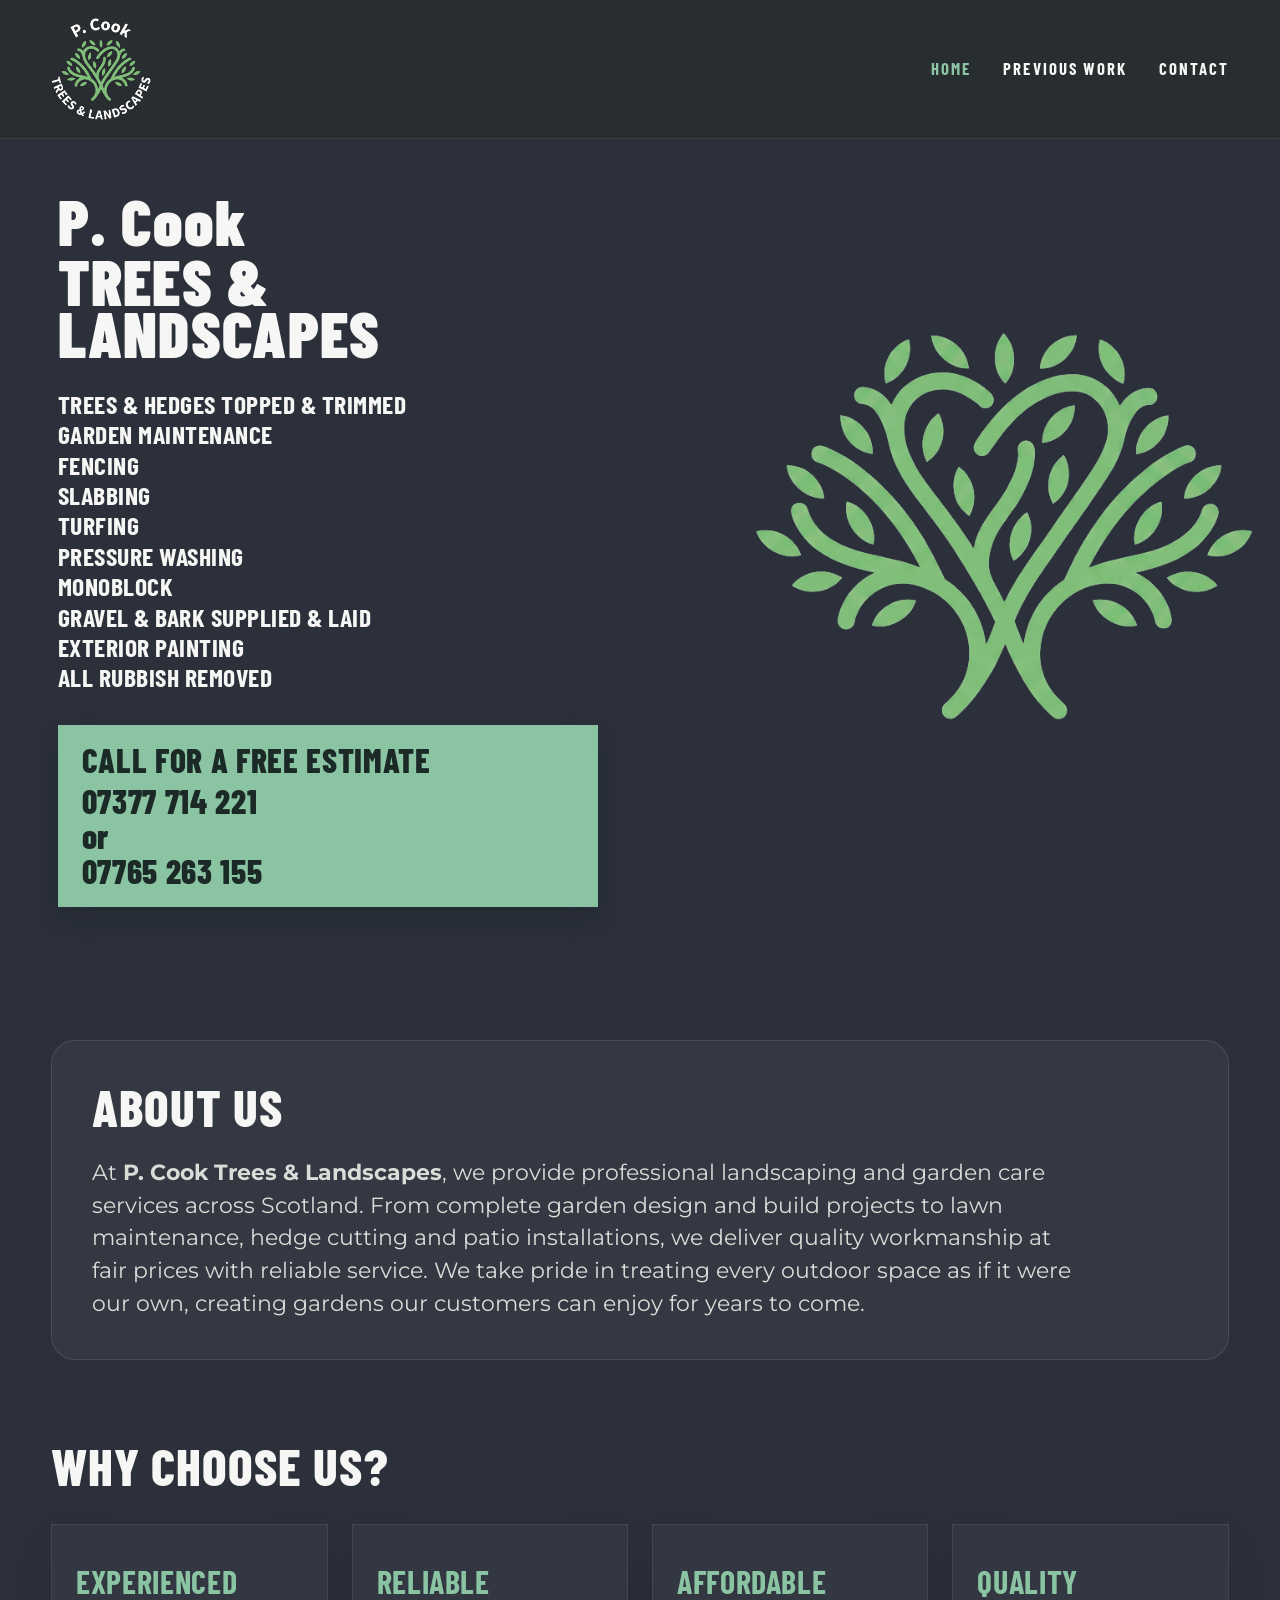
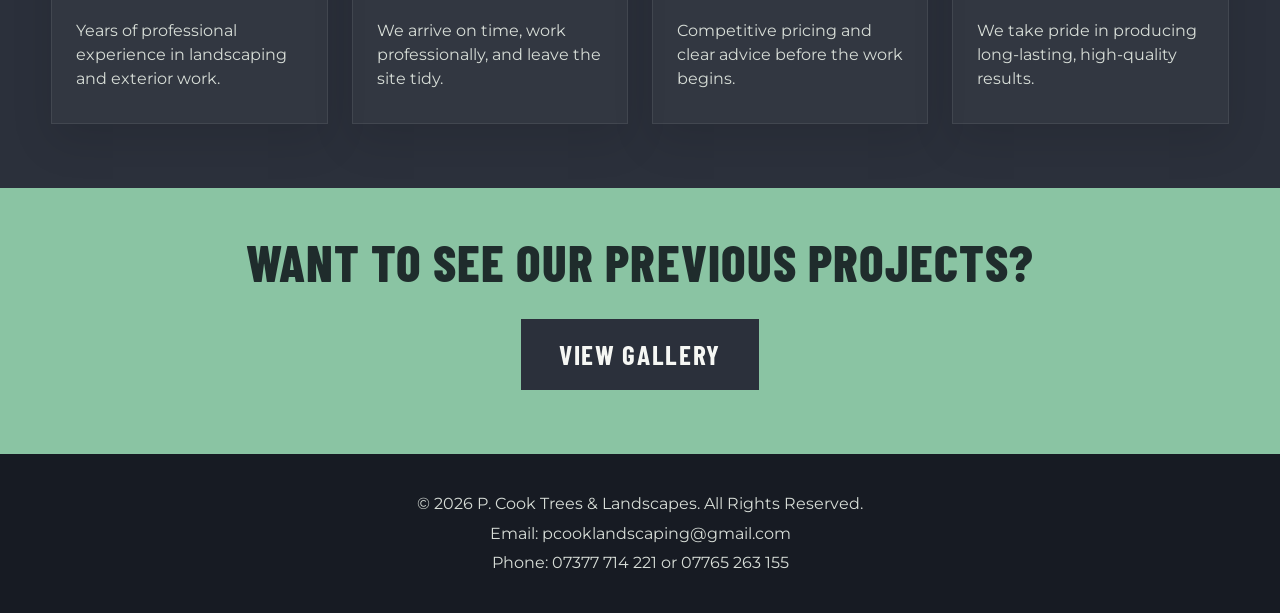
==== index.html @ 26d6e104 "Add files via upload" ====
<!DOCTYPE html>
<html lang="en">
<head>
    <meta charset="UTF-8">
    <meta name="viewport" content="width=device-width, initial-scale=1.0">
    <title>P. Cook Trees & Landscapes | Home</title>

    <link rel="stylesheet" href="style.css">

    <link rel="preconnect" href="https://fonts.googleapis.com">
    <link rel="preconnect" href="https://fonts.gstatic.com" crossorigin>
    <link href="https://fonts.googleapis.com/css2?family=Barlow+Condensed:wght@400;500;600;700;800;900&family=Montserrat:wght@400;500;600;700;800&display=swap" rel="stylesheet">
</head>

<body>

    <header class="site-header">
        <nav class="navbar">
            <div class="logo">
                <a href="index.html"><img src="images/logo.png" alt="P. Cook Trees & Landscapes logo"></a>
            </div>

            <ul class="nav-links">
                <li><a href="index.html" class="active">Home</a></li>
                <li><a href="gallery.html">Previous Work</a></li>
                <li><a href="contact.html">Contact</a></li>
            </ul>
        </nav>
    </header>

    <main>
        <section class="hero">
            <div class="hero-panel">
                <div class="hero-copy">
                    <div class="brand-mark">
                        <h1>P. Cook</h1>
                        <h2>TREES &amp;<br>LANDSCAPES</h2>
                    </div>

                    <ul class="services-list">
                        <li>TREES &amp; HEDGES TOPPED &amp; TRIMMED</li>
                        <li>GARDEN MAINTENANCE</li>
                        <li>FENCING</li>
                        <li>SLABBING</li>
                        <li>TURFING</li>
                        <li>PRESSURE WASHING</li>
                        <li>MONOBLOCK</li>
                        <li>GRAVEL &amp; BARK SUPPLIED &amp; LAID</li>
                        <li>EXTERIOR PAINTING</li>
                        <li>ALL RUBBISH REMOVED</li>
                    </ul>

                    <div class="estimate-box">
                        <p>CALL FOR A FREE ESTIMATE</p>
                        <span>07377 714 221</span>
                        <span>or</span>
                        <span>07765 263 155</span>
                    </div>
                </div>

                <img class="hero-art" src="images/transparent.png" alt="P. Cook Trees & Landscapes transparent logo">
            </div>
        </section>

        <section class="about">
            <div class="container">
                <h2>About Us</h2>
                <p>
                    At <strong>P. Cook Trees & Landscapes</strong>, we provide professional landscaping and garden care
                    services across Scotland. From complete garden design and build projects to lawn maintenance, hedge
                    cutting and patio installations, we deliver quality workmanship at fair prices with reliable service.
                    We take pride in treating every outdoor space as if it were our own, creating gardens our customers can
                    enjoy for years to come.
                </p>
            </div>
        </section>

        <section class="services">
            <div class="container">
                <h2>Why Choose Us?</h2>

                <div class="cards">
                    <div class="card">
                        <h3>Experienced</h3>
                        <p>Years of professional experience in landscaping and exterior work.</p>
                    </div>

                    <div class="card">
                        <h3>Reliable</h3>
                        <p>We arrive on time, work professionally, and leave the site tidy.</p>
                    </div>

                    <div class="card">
                        <h3>Affordable</h3>
                        <p>Competitive pricing and clear advice before the work begins.</p>
                    </div>

                    <div class="card">
                        <h3>Quality</h3>
                        <p>We take pride in producing long-lasting, high-quality results.</p>
                    </div>
                </div>
            </div>
        </section>

        <section class="cta">
            <h2>Want to see our previous projects?</h2>
            <a href="gallery.html" class="btn">View Gallery</a>
        </section>
    </main>

    <footer>
        <p>&copy; 2026 P. Cook Trees &amp; Landscapes. All Rights Reserved.</p>
        <p>Email: pcooklandscaping@gmail.com</p>
        <p>Phone: 07377 714 221 or 07765 263 155</p>
    </footer>

    <script>
        const header = document.querySelector('.site-header');
        let lastScrollY = window.scrollY;

        window.addEventListener('scroll', () => {
            const currentScrollY = window.scrollY;

            if (currentScrollY > lastScrollY && currentScrollY > 80) {
                header.classList.add('is-hidden');
            } else {
                header.classList.remove('is-hidden');
            }

            lastScrollY = currentScrollY;
        });
    </script>

</body>
</html>
---- style.css ----
:root {
    --ink: #2b303b;
    --ink-soft: #3b4250;
    --panel: #2f3441;
    --panel-2: #3a404d;
    --sage: #8ac4a3;
    --sage-deep: #5b9f7d;
    --sage-soft: rgba(138, 196, 163, 0.18);
    --white: #f6f7f4;
    --muted: #d7ddd7;
    --shadow: rgba(12, 15, 19, 0.25);
}

* {
    margin: 0;
    padding: 0;
    box-sizing: border-box;
}

html {
    scroll-behavior: smooth;
}

body {
    font-family: 'Montserrat', sans-serif;
    background: var(--ink);
    color: var(--white);
    line-height: 1.5;
    padding-top: 92px;
}

img {
    width: 100%;
    display: block;
}

a {
    text-decoration: none;
}

h1, h2, h3, .nav-links a, .services-list li, .estimate-box p, .estimate-box span {
    font-family: 'Barlow Condensed', sans-serif;
    letter-spacing: 0.02em;
}

.container {
    width: min(92%, 1200px);
    margin: 0 auto;
}

.site-header {
    background: rgba(41, 46, 48, 0.92);
    position: fixed;
    top: 0;
    left: 0;
    width: 100%;
    z-index: 20;
    border-bottom: 1px solid rgba(255, 255, 255, 0.08);
    transition: transform 0.28s ease, opacity 0.28s ease;
}

.site-header.is-hidden {
    transform: translateY(-100%);
    opacity: 0;
}

.navbar {
    width: min(92%, 1280px);
    margin: 0 auto;
    display: flex;
    align-items: center;
    justify-content: space-between;
    padding: 18px 0;
}

.logo {
    max-width: 100px;
}

.logo img {
    width: 100%;
    height: auto;
    display: block;
}

.nav-links {
    display: flex;
    align-items: center;
    list-style: none;
    gap: 2rem;
}

.nav-links a {
    color: var(--white);
    font-size: 1.05rem;
    font-weight: 700;
    text-transform: uppercase;
    letter-spacing: 0.12em;
    transition: color 0.2s ease;
}

.nav-links a:hover,
.nav-links .active {
    color: var(--sage);
}

.hero {
    background: var(--ink);
    padding: 0 0 1rem;
}

.hero-panel {
    position: relative;
    width: min(96%, 1280px);
    margin: 0 auto;
    min-height: 860px;
    display: flex;
    align-items: center;
    padding: clamp(1.5rem, 3vw, 3rem) clamp(1rem, 2.5vw, 2.5rem) 0;
    overflow: hidden;
}

.hero-panel::before {
    content: "";
    position: absolute;
    inset: 0;
    background: linear-gradient(90deg, rgba(43, 48, 59, 0.95), rgba(43, 48, 59, 0.7));
    z-index: 0;
}

.hero-copy {
    position: relative;
    z-index: 2;
    width: 68%;
    padding: clamp(1rem, 1vw, 2rem) 0 0;
}

.brand-mark {
    margin-bottom: 1.25rem;
}

.brand-mark h1 {
    font-size: clamp(3.6rem, 5vw, 6rem);
    line-height: 0.9;
    font-weight: 900;
    text-transform: none;
    color: var(--white);
    margin-bottom: 0.35rem;
}

.brand-mark h2 {
    font-size: clamp(3.2rem, 5vw, 6rem);
    line-height: 0.82;
    font-weight: 900;
    text-transform: uppercase;
    color: var(--white);
}

.services-list {
    list-style: none;
    margin: 2rem 0 2.2rem;
    display: grid;
    gap: 0.35rem;
}

.services-list li {
    font-size: clamp(1.5rem, 2vw, 3rem);
    line-height: 0.97;
    font-weight: 700;
    color: var(--white);
    text-transform: uppercase;
}

.estimate-box {
    background: var(--sage);
    color: #1b2a27;
    padding: 1.25rem 1.5rem 1.15rem;
    display: inline-block;
    min-width: min(100%, 540px);
    box-shadow: 0 12px 24px rgba(10, 15, 18, 0.2);
}

.estimate-box p {
    font-size: clamp(2rem, 2.6vw, 3.5rem);
    line-height: 0.95;
    font-weight: 800;
    text-transform: uppercase;
    margin-bottom: 0.35rem;
}

.estimate-box span {
    display: block;
    font-size: clamp(2.1rem, 2.6vw, 3.1rem);
    line-height: 1.05;
    font-weight: 800;
}

.hero-art {
    position: absolute;
    right: 0;
    top: 50%;
    transform: translateY(-50%);
    width: min(42%, 500px);
    max-width: 100%;
    height: auto;
    z-index: 1;
    opacity: 1;
    object-fit: contain;
    filter: none;
}

.about,
.services,
.gallery,
.contact-container,
.page-banner,
.cta {
    background: var(--ink);
}

.about {
    padding: 4.5rem 0 3rem;
}

.about > .container {
    background: rgba(255, 255, 255, 0.04);
    border: 1px solid rgba(255, 255, 255, 0.1);
    border-radius: 24px;
    padding: 2.5rem;
}

.about h2,
.services h2,
.contact-info h2,
.contact-form h2 {
    font-size: clamp(2.6rem, 4vw, 4rem);
    line-height: 1;
    font-weight: 800;
    text-transform: uppercase;
    color: var(--white);
    margin-bottom: 1.5rem;
}

.about p {
    max-width: 980px;
    font-size: clamp(1.05rem, 1.7vw, 1.7rem);
    color: var(--muted);
}

.services {
    padding: 2rem 0 4rem;
}

.cards {
    display: grid;
    grid-template-columns: repeat(auto-fit, minmax(220px, 1fr));
    gap: 1.5rem;
    margin-top: 2rem;
}

.card {
    background: rgba(255, 255, 255, 0.03);
    border: 1px solid rgba(255, 255, 255, 0.08);
    box-shadow: 0 18px 40px rgba(0, 0, 0, 0.1);
    padding: 2rem 1.5rem;
    border-radius: 0;
    transition: transform 0.2s ease, border-color 0.2s ease;
}

.card:hover {
    transform: translateY(-6px);
    border-color: rgba(138, 196, 163, 0.6);
}

.card h3 {
    color: var(--sage);
    font-size: 2rem;
    font-weight: 700;
    text-transform: uppercase;
    margin-bottom: 0.9rem;
}

.card p {
    color: var(--muted);
    font-size: 1rem;
}

.cta {
    background: var(--sage);
    color: #1f2c2c;
    text-align: center;
    padding: 3rem 1rem 4rem;
}

.cta h2 {
    font-size: clamp(2.5rem, 4vw, 4rem);
    line-height: 1;
    font-weight: 800;
    text-transform: uppercase;
    margin-bottom: 1rem;
}

.btn {
    display: inline-block;
    margin-top: 1rem;
    background: var(--ink);
    color: var(--white);
    padding: 0.95rem 2.4rem;
    font-family: 'Barlow Condensed', sans-serif;
    font-size: 1.7rem;
    font-weight: 700;
    text-transform: uppercase;
    letter-spacing: 0.06em;
    transition: transform 0.2s ease, background-color 0.2s ease;
}

.btn:hover {
    background: #1d232d;
    transform: translateY(-2px);
}

.page-banner {
    padding: 4rem 1rem 2.5rem;
    text-align: center;
}

.page-banner h1 {
    font-size: clamp(3rem, 6vw, 5rem);
    line-height: 1;
    font-weight: 800;
    text-transform: uppercase;
    margin-bottom: 0.8rem;
}

.page-banner p {
    font-size: 1.1rem;
    color: var(--muted);
}

.gallery {
    padding: 2rem 0 4rem;
}

.gallery-container {
    width: min(92%, 1200px);
    margin: 0 auto;
    display: grid;
    grid-template-columns: repeat(auto-fit, minmax(290px, 1fr));
    gap: 2rem;
}

.gallery-item {
    background: rgba(255, 255, 255, 0.03);
    border: 1px solid rgba(255, 255, 255, 0.08);
    overflow: hidden;
}

.gallery-item h3 {
    padding: 1.2rem 1.2rem 0.4rem;
    color: var(--sage);
    font-size: 2rem;
    text-transform: uppercase;
}

.gallery-item p {
    padding: 0 1.2rem 1.4rem;
    color: var(--muted);
}

.comparison-grid {
    position: relative;
    height: 250px;
    cursor: pointer;
    overflow: hidden;
    background: #dfe4de;
}

.comparison-panel {
    position: absolute;
    inset: 0;
    opacity: 1;
    transition: opacity 0.35s ease;
}

.comparison-panel img {
    width: 100%;
    height: 100%;
    object-fit: cover;
    display: block;
}

.before-panel { opacity: 1; }
.after-panel { opacity: 0; }

.comparison-grid.show-after .before-panel { opacity: 0; }
.comparison-grid.show-after .after-panel { opacity: 1; }

.comparison-label {
    position: absolute;
    top: 12px;
    left: 12px;
    z-index: 2;
    background: rgba(25, 33, 40, 0.82);
    color: var(--white);
    font-size: 0.72rem;
    font-weight: 700;
    letter-spacing: 0.1em;
    text-transform: uppercase;
    padding: 0.35rem 0.7rem;
}

.comparison-label.after {
    background: rgba(90, 156, 116, 0.88);
}

.contact-container {
    width: min(92%, 1200px);
    margin: 4rem auto 5rem;
    display: grid;
    grid-template-columns: minmax(0, 760px);
    justify-content: center;
    gap: 2rem;
}

.contact-info {
    background: rgba(255, 255, 255, 0.03);
    border: 1px solid rgba(255, 255, 255, 0.08);
    padding: 2rem;
}

.contact-info p {
    color: var(--muted);
    font-size: 1.1rem;
    margin-bottom: 1rem;
}

.contact-info a {
    color: var(--white);
    text-decoration: underline;
}

footer {
    background: #171b23;
    color: var(--muted);
    text-align: center;
    padding: 2rem 1rem;
}

footer p {
    margin: 0.35rem 0;
}

@media (max-width: 768px) {
    body {
        padding-top: 116px;
    }

    .navbar {
        flex-direction: column;
        gap: 1rem;
    }

    .nav-links {
        flex-direction: column;
        gap: 0.7rem;
    }

    .hero-panel {
        min-height: 700px;
    }

    .hero-copy {
        width: 100%;
    }

    .hero-art {
        width: 70%;
        right: -12%;
        opacity: 0.5;
    }

    .services-list li {
        font-size: 1.35rem;
    }

    .estimate-box {
        min-width: 100%;
    }

    .contact-container {
        grid-template-columns: 1fr;
    }
}

@media (max-width: 540px) {
    .brand-mark h1,
    .brand-mark h2 {
        font-size: 3rem;
    }

    .estimate-box p,
    .estimate-box span {
        font-size: 1.8rem;
    }
}
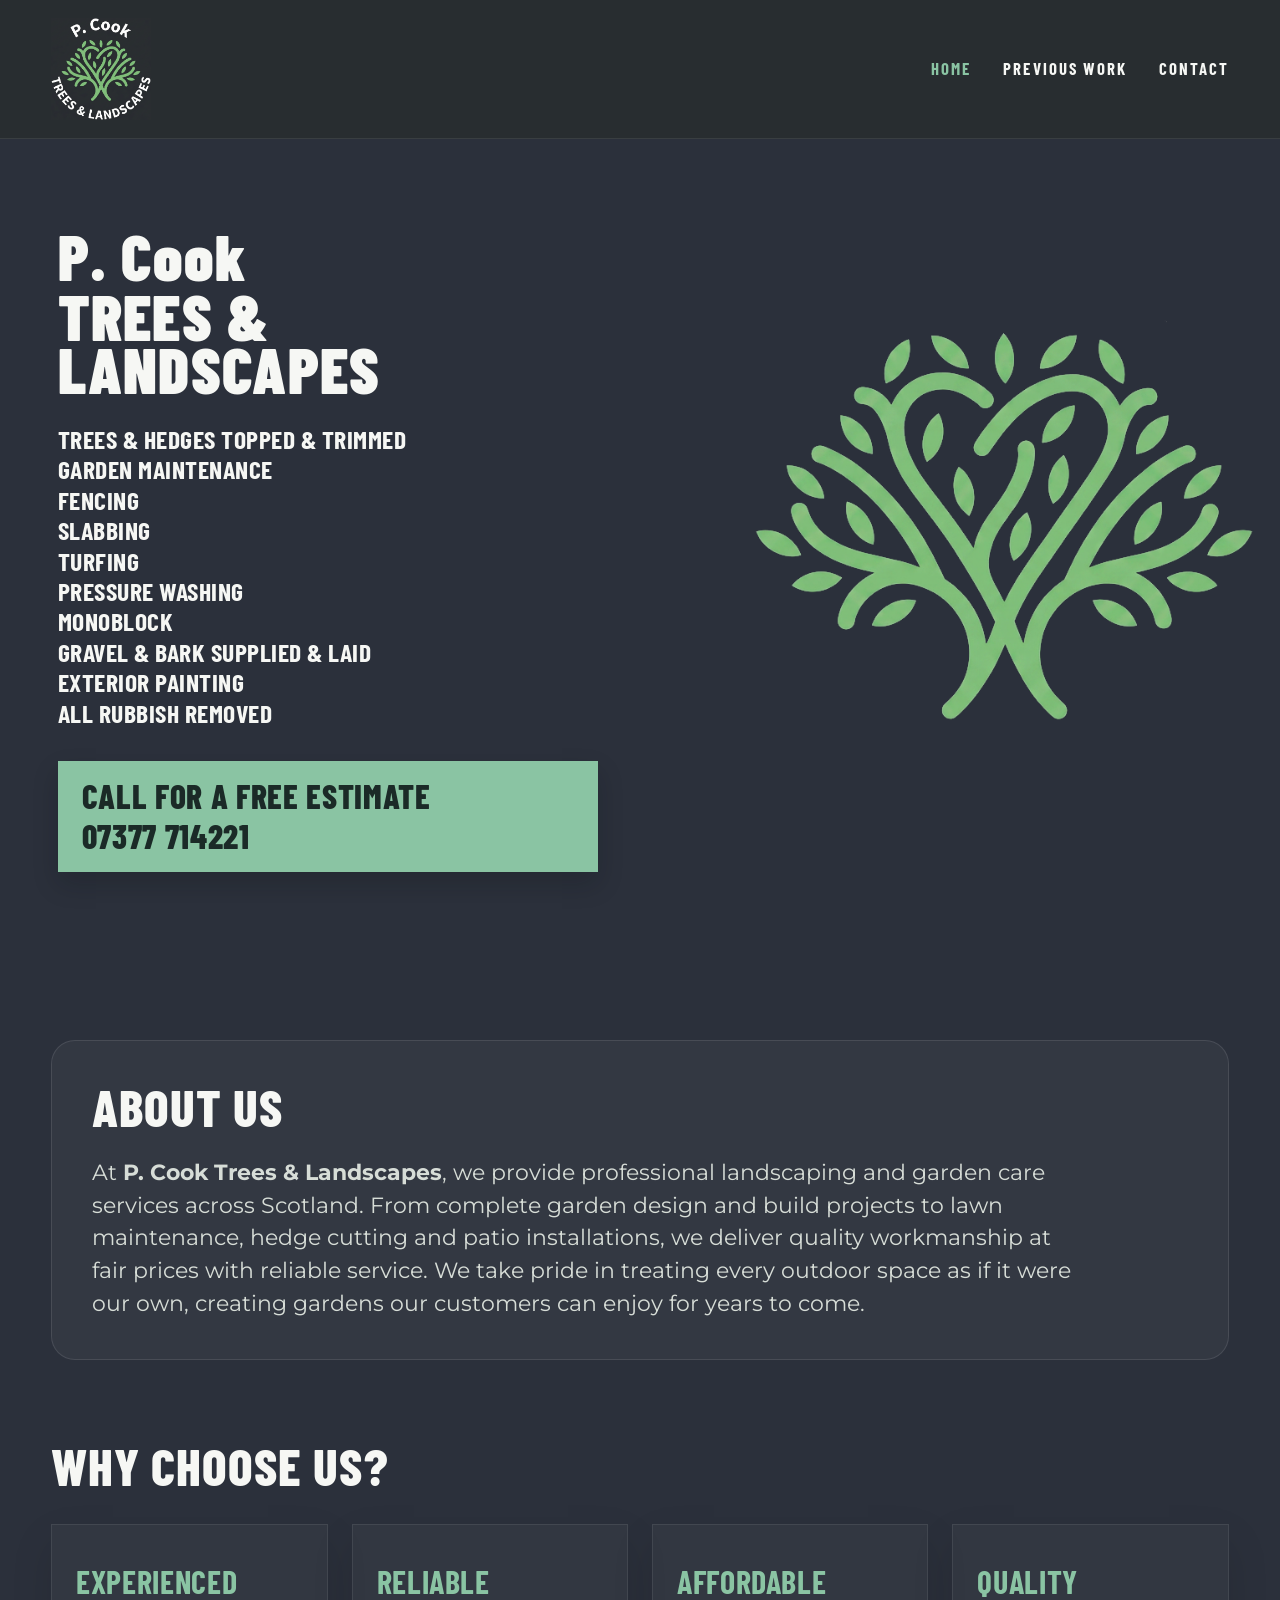
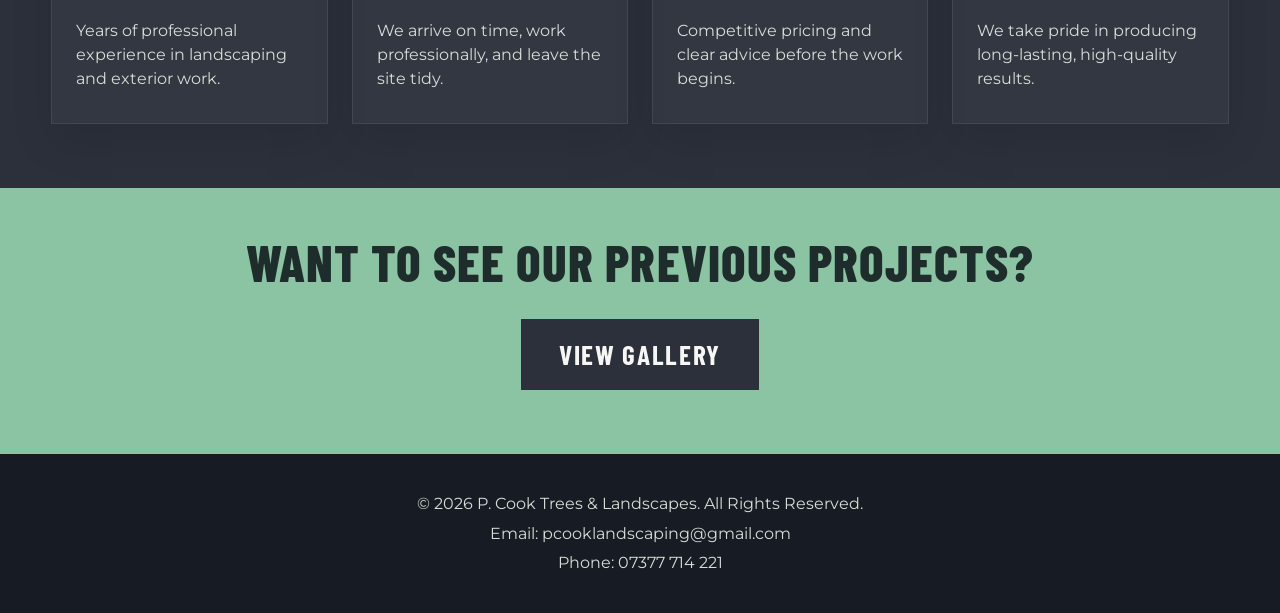
==== commit a16ae017: "fixed number in index" ====
--- a/index.html
+++ b/index.html
@@ -52,9 +52,7 @@
 
                     <div class="estimate-box">
                         <p>CALL FOR A FREE ESTIMATE</p>
-                        <span>07377 714 221</span>
-                        <span>or</span>
-                        <span>07765 263 155</span>
+                        <span>07377 714221</span>
                     </div>
                 </div>
 
@@ -112,7 +110,7 @@
     <footer>
         <p>&copy; 2026 P. Cook Trees &amp; Landscapes. All Rights Reserved.</p>
         <p>Email: pcooklandscaping@gmail.com</p>
-        <p>Phone: 07377 714 221 or 07765 263 155</p>
+        <p>Phone: 07377 714 221</p>
     </footer>
 
     <script>
@@ -133,4 +131,4 @@
     </script>
 
 </body>
-</html>+</html>
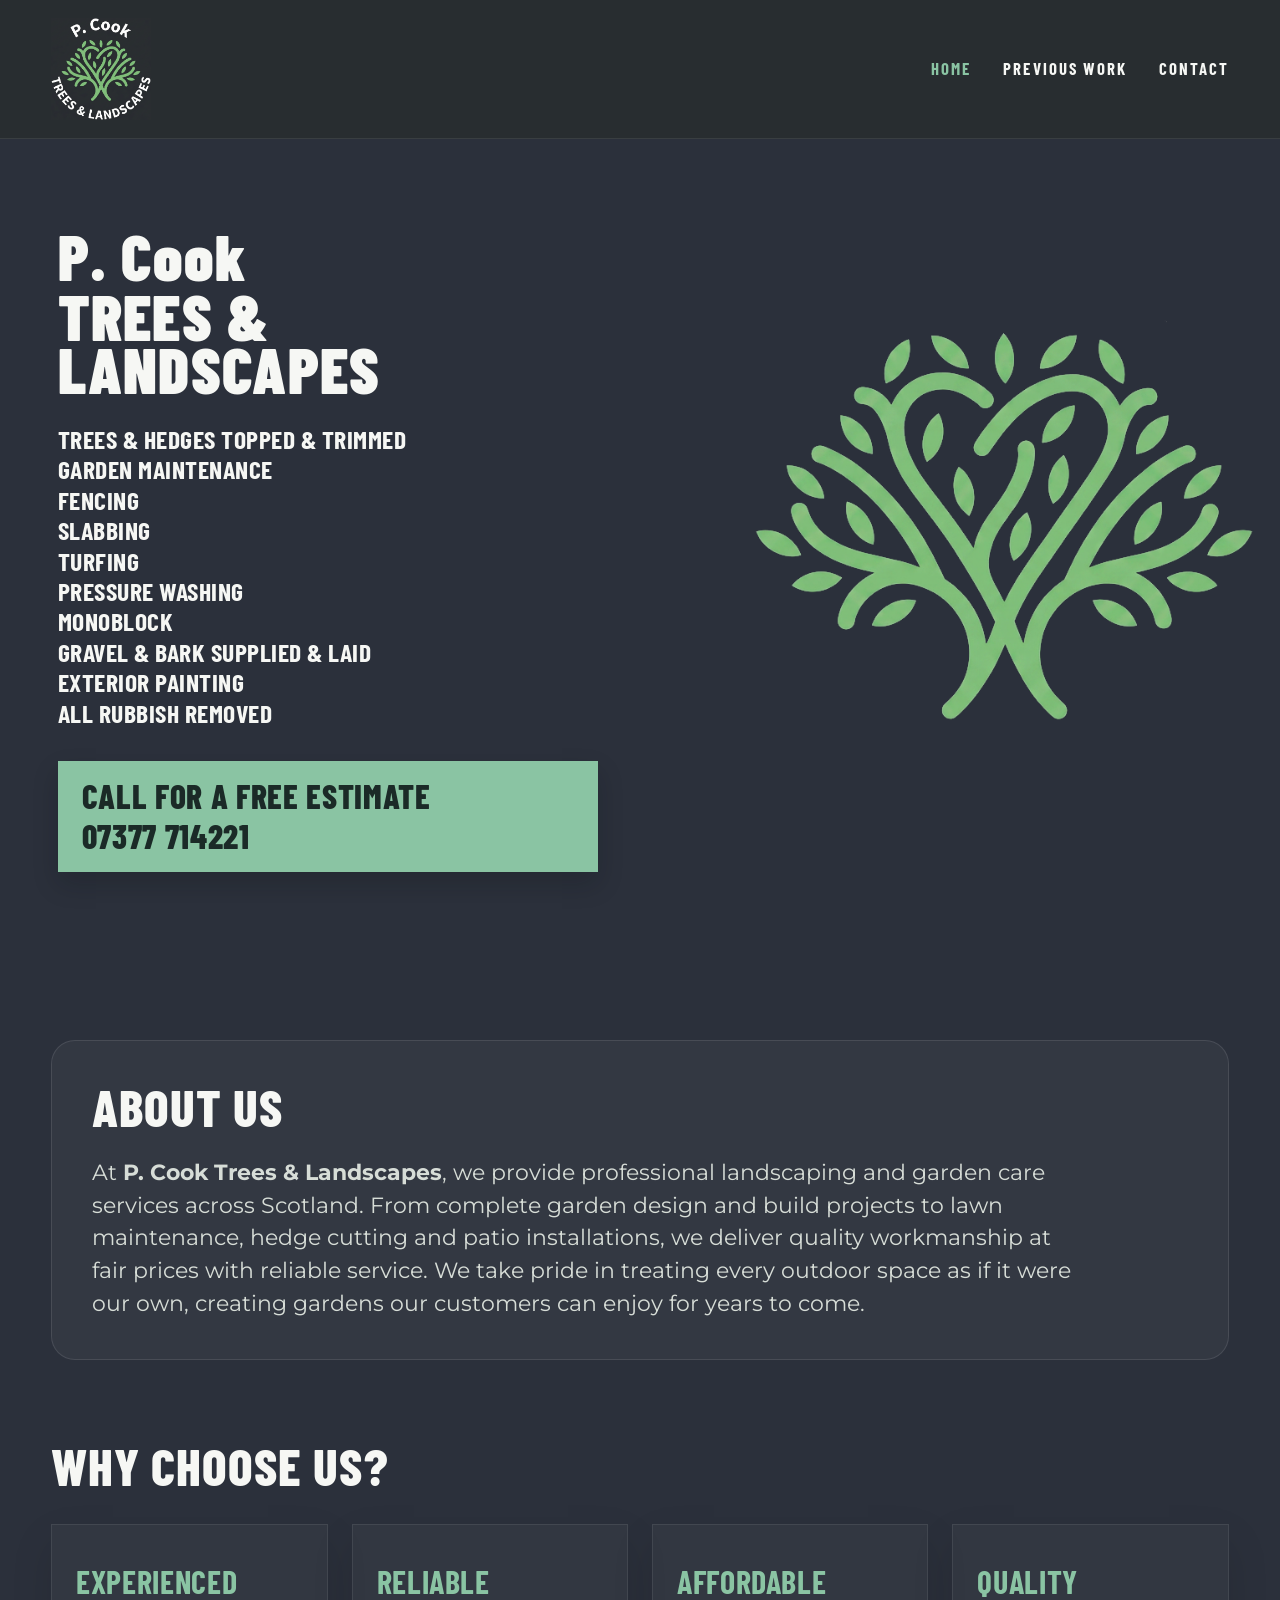
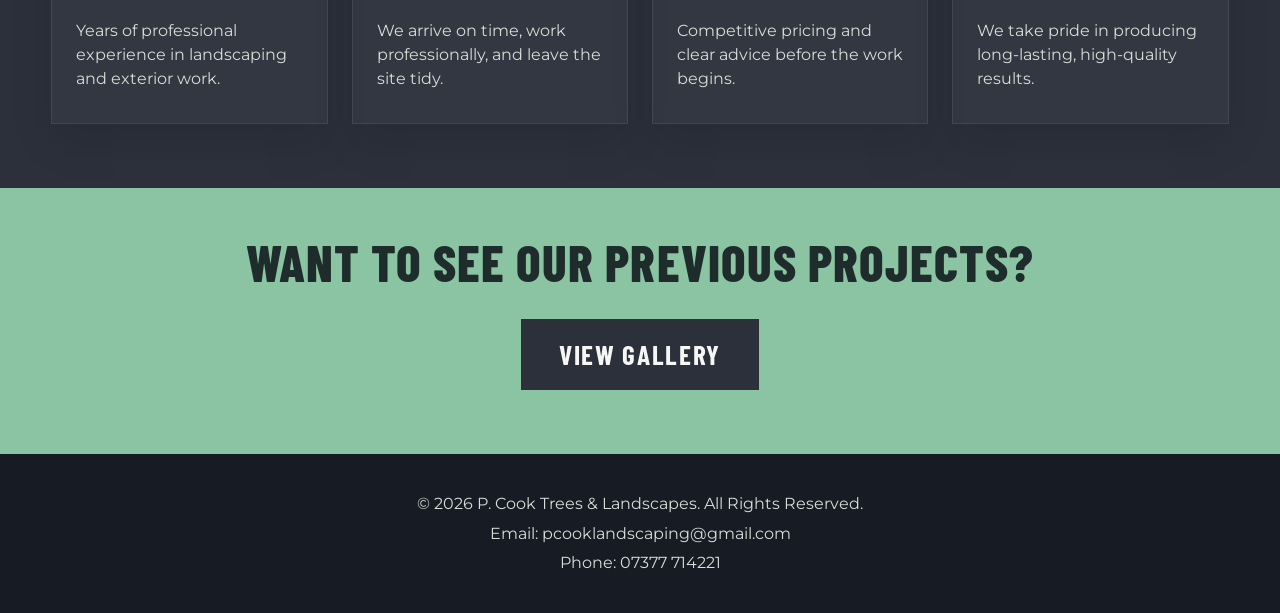
==== commit b8217bc1: "Update index.html" ====
--- a/index.html
+++ b/index.html
@@ -110,7 +110,7 @@
     <footer>
         <p>&copy; 2026 P. Cook Trees &amp; Landscapes. All Rights Reserved.</p>
         <p>Email: pcooklandscaping@gmail.com</p>
-        <p>Phone: 07377 714 221</p>
+        <p>Phone: 07377 714221</p>
     </footer>
 
     <script>
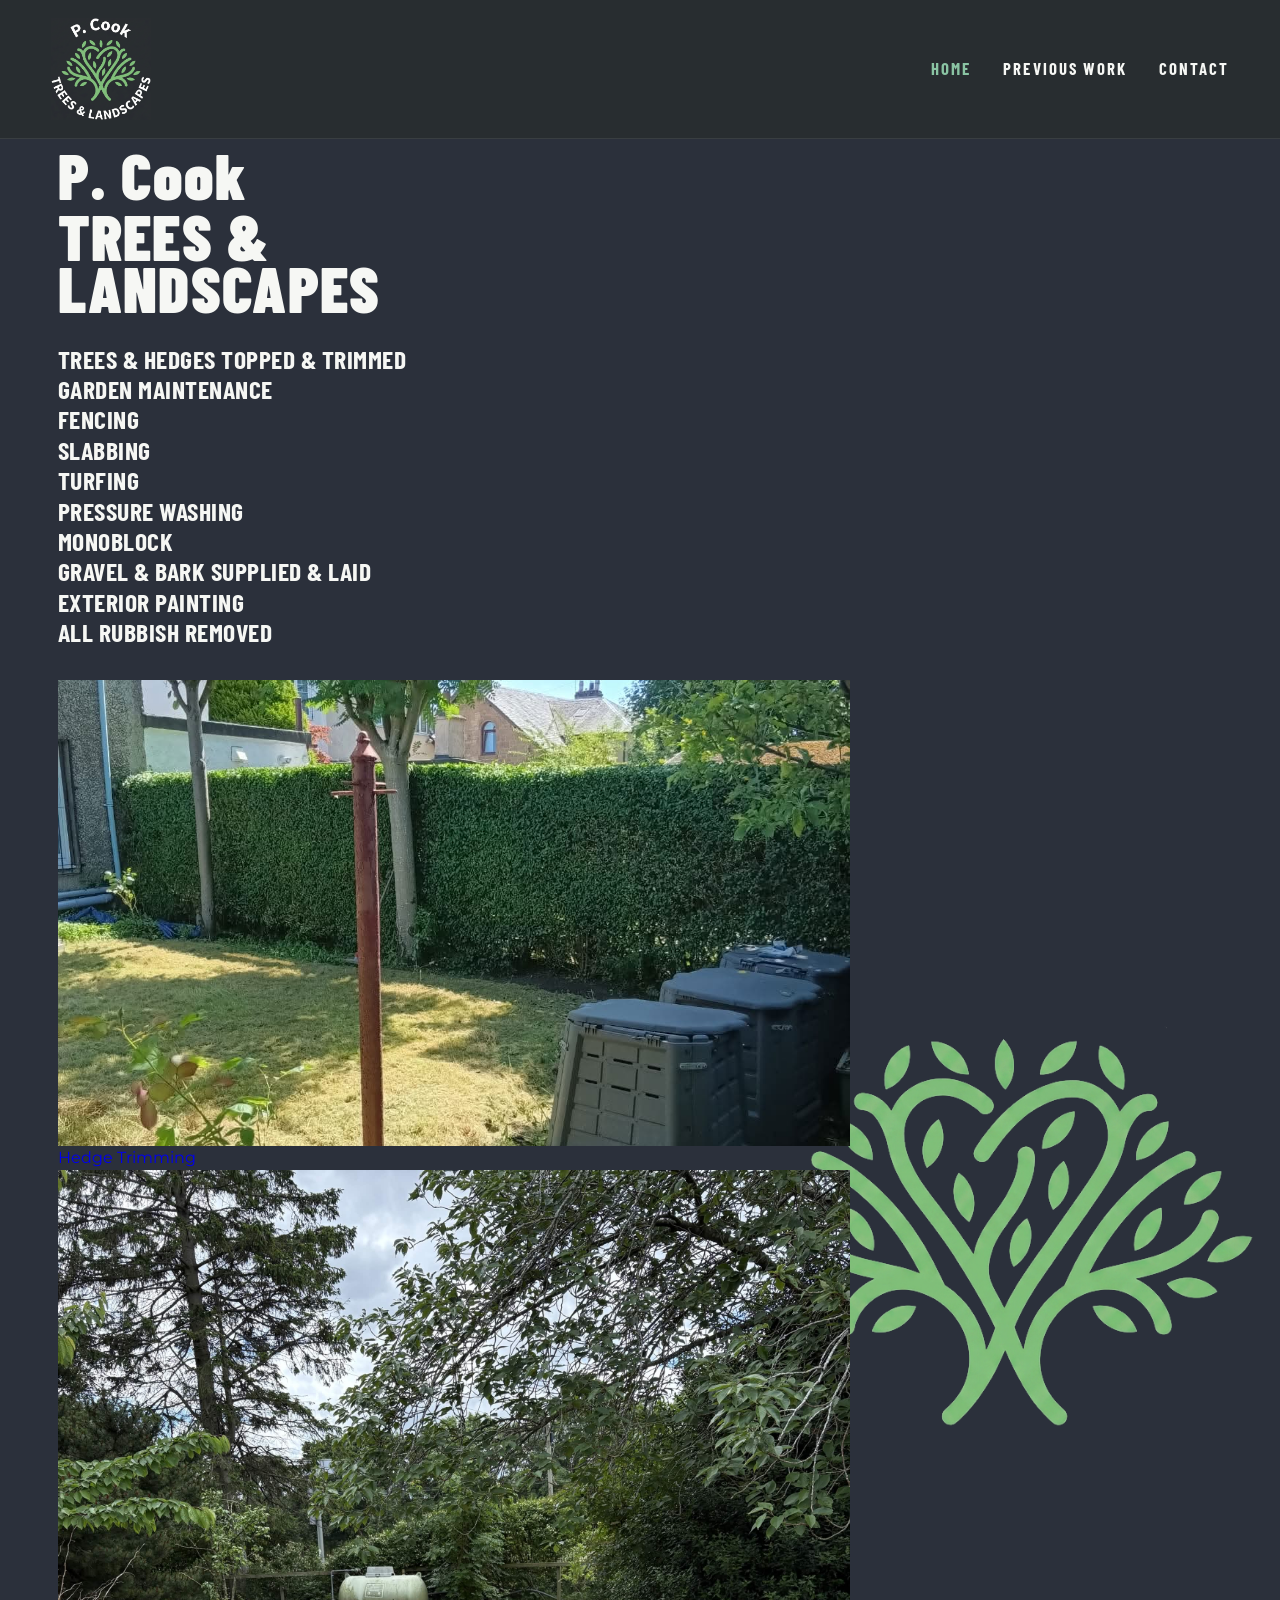
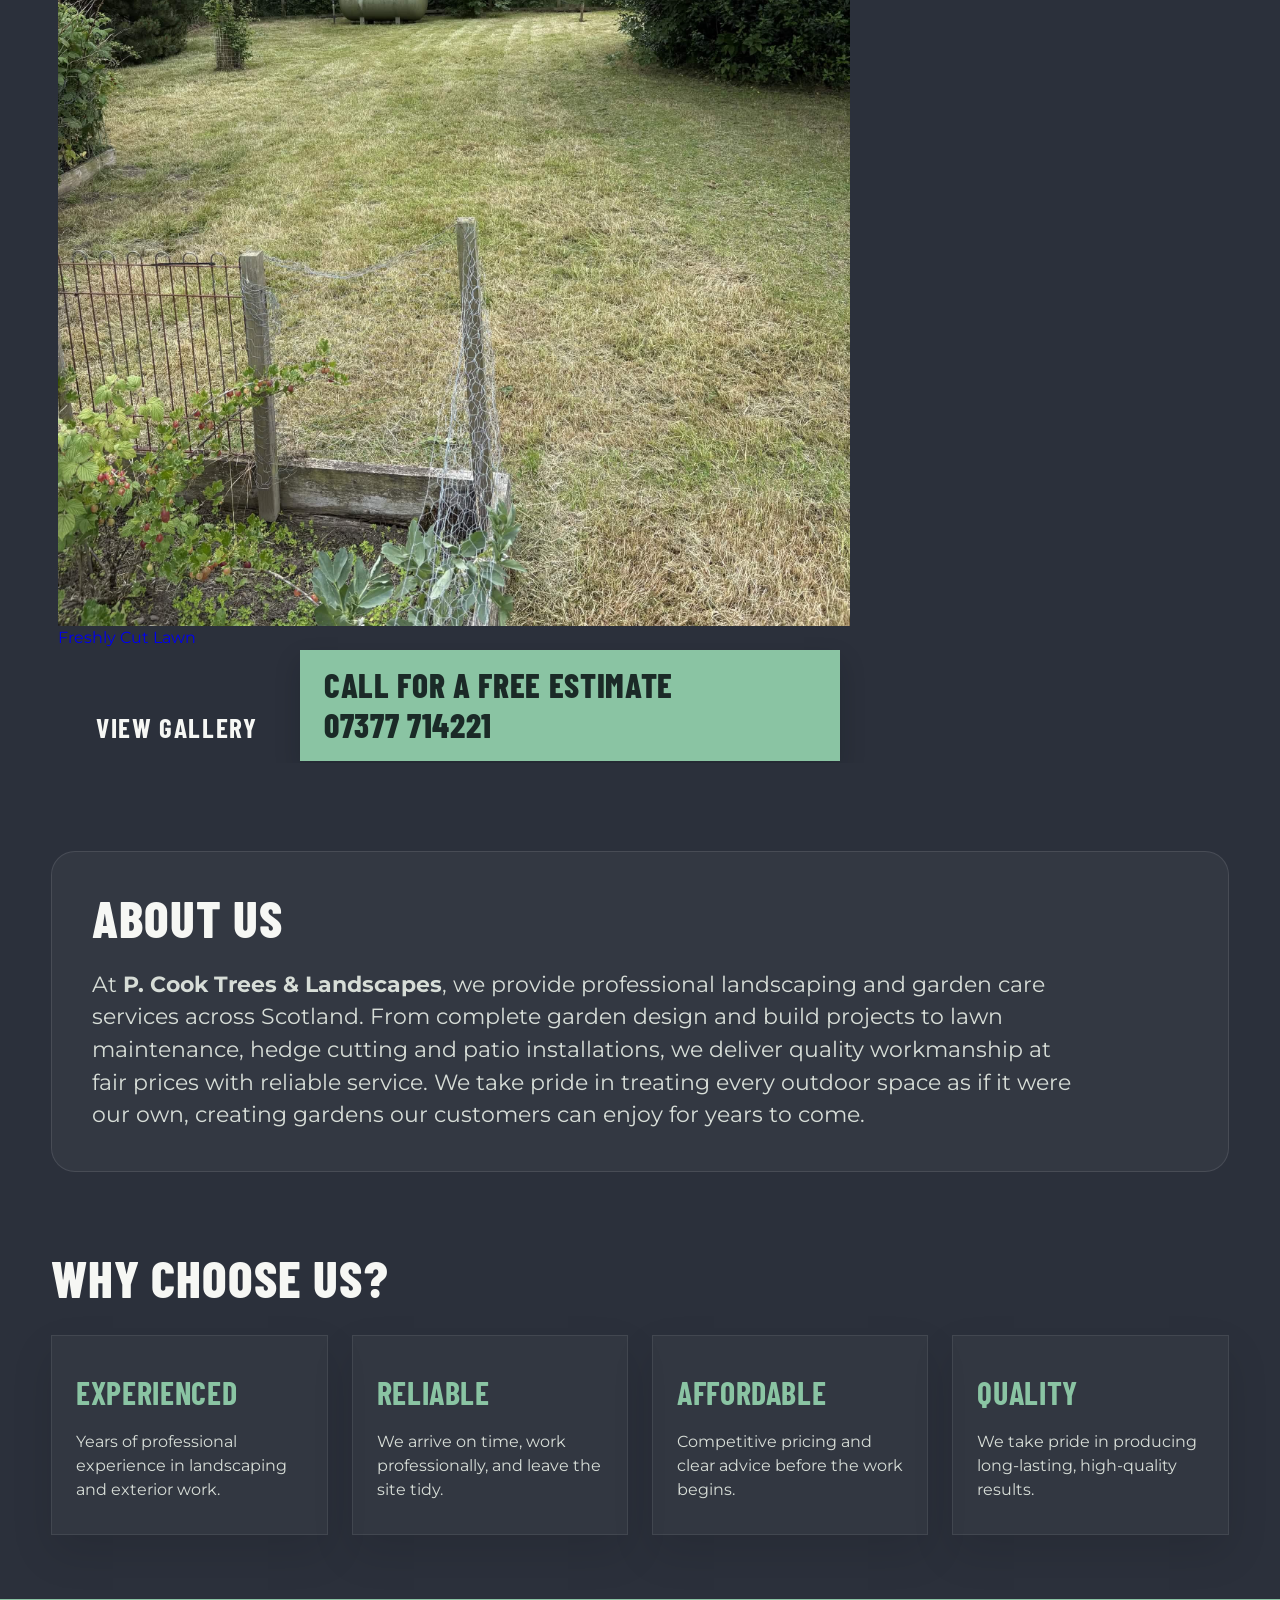
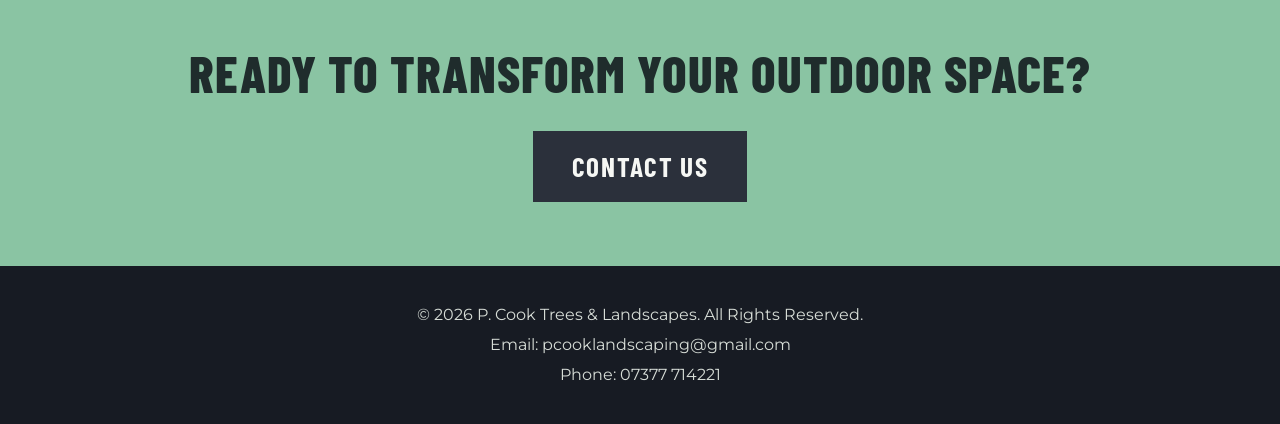
==== commit 1f1b238a: "Update index.html" ====
--- a/index.html
+++ b/index.html
@@ -49,6 +49,19 @@
                         <li>EXTERIOR PAINTING</li>
                         <li>ALL RUBBISH REMOVED</li>
                     </ul>
+
+                    <div class="hero-gallery-preview">
+                        <a class="hero-gallery-card" href="gallery.html">
+                            <img src="images/hedge trimming.png" alt="Finished hedge trimming work">
+                            <span>Hedge Trimming</span>
+                        </a>
+                        <a class="hero-gallery-card" href="gallery.html">
+                            <img src="images/grass cutting.jpg" alt="Finished lawn cutting work">
+                            <span>Freshly Cut Lawn</span>
+                        </a>
+                    </div>
+
+                    <a href="gallery.html" class="btn hero-gallery-button">View Gallery</a>
 
                     <div class="estimate-box">
                         <p>CALL FOR A FREE ESTIMATE</p>
@@ -102,9 +115,10 @@
         </section>
 
         <section class="cta">
-            <h2>Want to see our previous projects?</h2>
-            <a href="gallery.html" class="btn">View Gallery</a>
+            <h2>Ready to transform your outdoor space?</h2>
+            <a href="contact.html" class="btn">Contact Us</a>
         </section>
+
     </main>
 
     <footer>
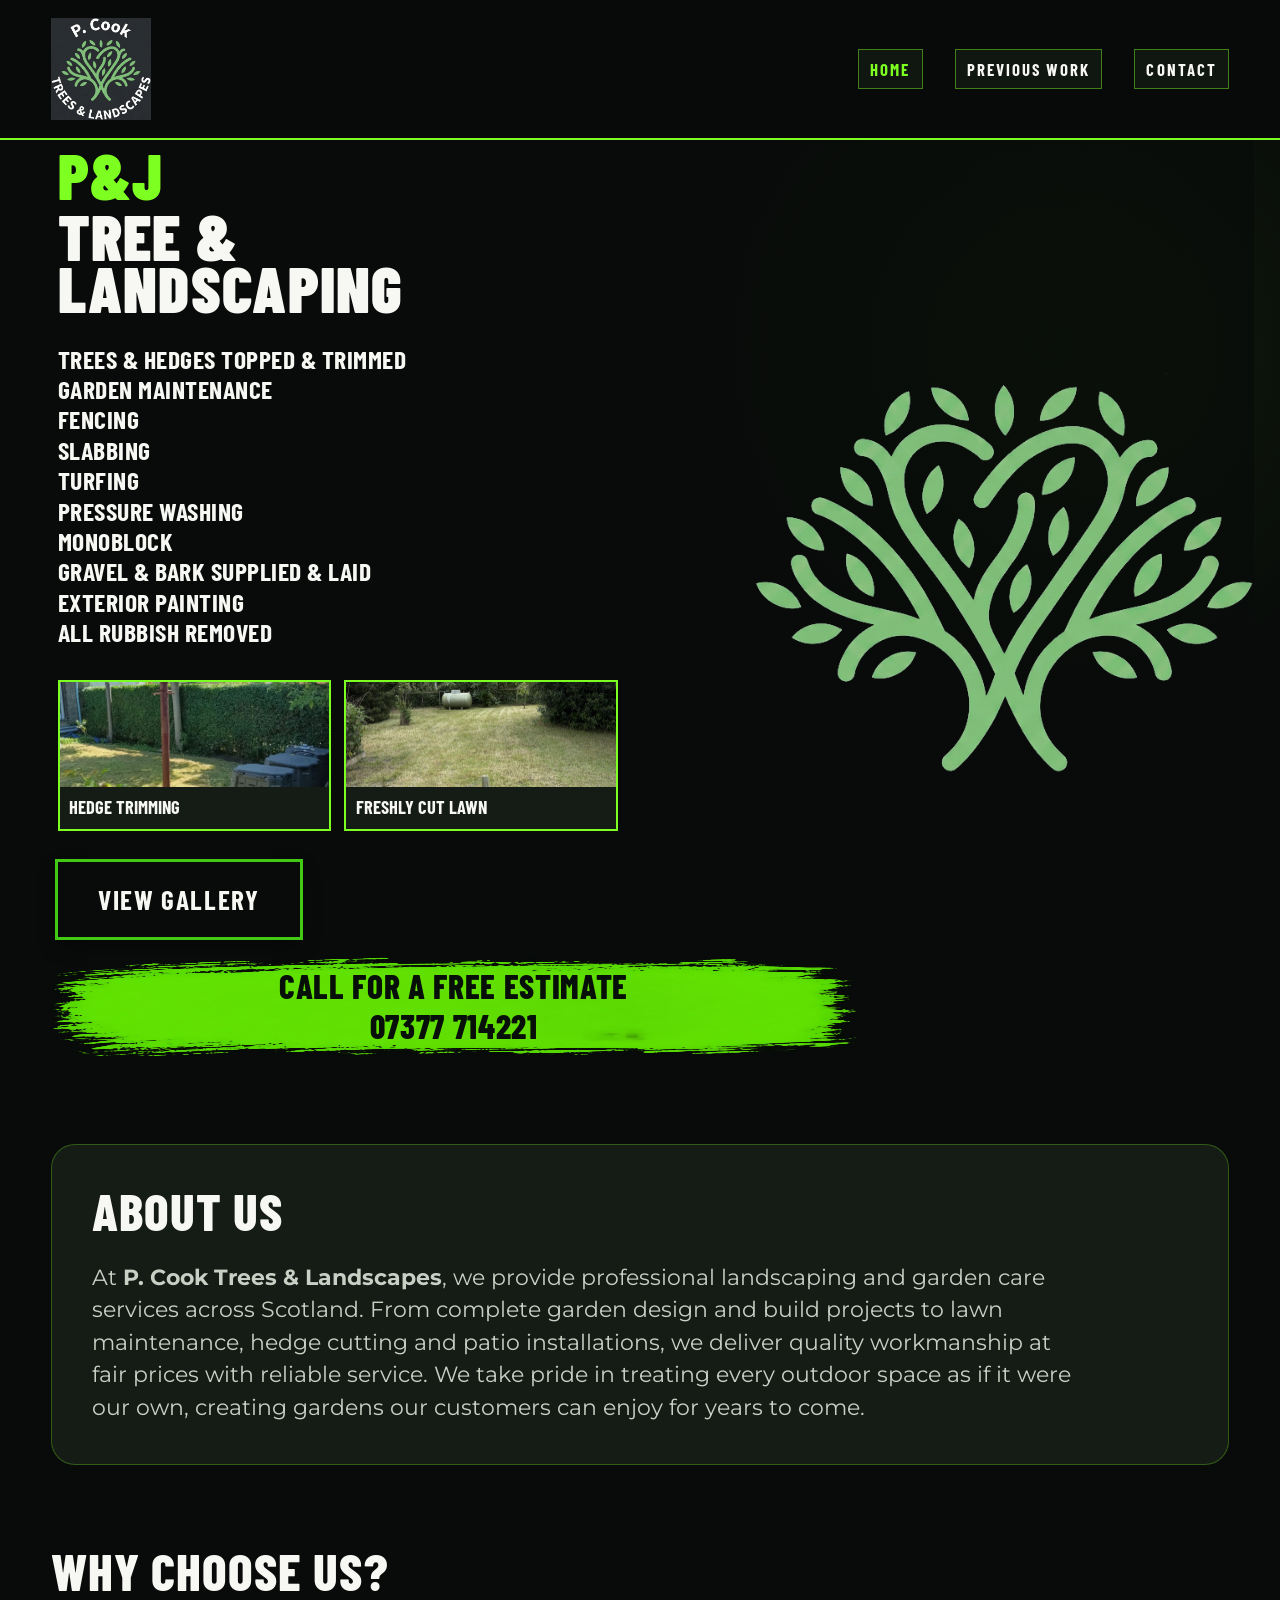
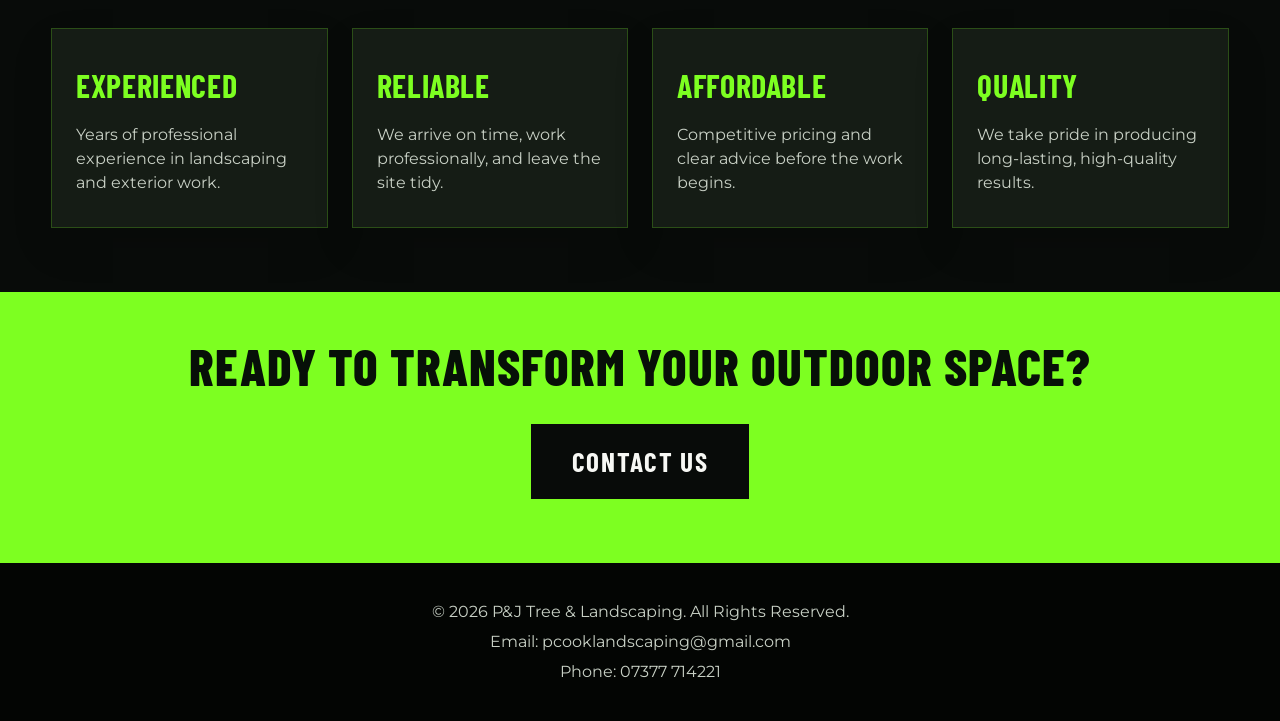
==== commit 3b7c0d7a: "Update index.html" ====
--- a/index.html
+++ b/index.html
@@ -3,7 +3,7 @@
 <head>
     <meta charset="UTF-8">
     <meta name="viewport" content="width=device-width, initial-scale=1.0">
-    <title>P. Cook Trees & Landscapes | Home</title>
+    <title>P&J Tree&Landscaping | Home</title>
 
     <link rel="stylesheet" href="style.css">
 
@@ -33,8 +33,8 @@
             <div class="hero-panel">
                 <div class="hero-copy">
                     <div class="brand-mark">
-                        <h1>P. Cook</h1>
-                        <h2>TREES &amp;<br>LANDSCAPES</h2>
+                        <h1>P&J</h1>
+                        <h2>TREE &amp;<br>LANDSCAPING</h2>
                     </div>
 
                     <ul class="services-list">
@@ -122,7 +122,7 @@
     </main>
 
     <footer>
-        <p>&copy; 2026 P. Cook Trees &amp; Landscapes. All Rights Reserved.</p>
+        <p>&copy; 2026 P&J Tree &amp; Landscaping. All Rights Reserved.</p>
         <p>Email: pcooklandscaping@gmail.com</p>
         <p>Phone: 07377 714221</p>
     </footer>
--- a/style.css
+++ b/style.css
@@ -1,14 +1,14 @@
 :root {
-    --ink: #2b303b;
-    --ink-soft: #3b4250;
-    --panel: #2f3441;
-    --panel-2: #3a404d;
-    --sage: #8ac4a3;
-    --sage-deep: #5b9f7d;
-    --sage-soft: rgba(138, 196, 163, 0.18);
-    --white: #f6f7f4;
-    --muted: #d7ddd7;
-    --shadow: rgba(12, 15, 19, 0.25);
+    --ink: #080b09;
+    --ink-soft: #111711;
+    --panel: #151c15;
+    --panel-2: #202a1f;
+    --sage: #7dff21;
+    --sage-deep: #42c914;
+    --sage-soft: rgba(125, 255, 33, 0.16);
+    --white: #f7f8f4;
+    --muted: #c8d0c5;
+    --shadow: rgba(0, 0, 0, 0.4);
 }
 
 * {
@@ -49,13 +49,13 @@
 }
 
 .site-header {
-    background: rgba(41, 46, 48, 0.92);
+    background: rgba(8, 11, 9, 0.95);
     position: fixed;
     top: 0;
     left: 0;
     width: 100%;
     z-index: 20;
-    border-bottom: 1px solid rgba(255, 255, 255, 0.08);
+    border-bottom: 2px solid var(--sage);
     transition: transform 0.28s ease, opacity 0.28s ease;
 }
 
@@ -97,6 +97,12 @@
     text-transform: uppercase;
     letter-spacing: 0.12em;
     transition: color 0.2s ease;
+    padding: 0.38rem 0.7rem;
+    border: 1px solid rgba(125, 255, 33, 0.45);
+    background: rgba(21, 28, 21, 0.7);
+    display: inline-flex;
+    align-items: center;
+    justify-content: center;
 }
 
 .nav-links a:hover,
@@ -105,7 +111,7 @@
 }
 
 .hero {
-    background: var(--ink);
+    background: radial-gradient(circle at 82% 26%, rgba(67, 128, 34, 0.18), transparent 28%), var(--ink);
     padding: 0 0 1rem;
 }
 
@@ -124,7 +130,7 @@
     content: "";
     position: absolute;
     inset: 0;
-    background: linear-gradient(90deg, rgba(43, 48, 59, 0.95), rgba(43, 48, 59, 0.7));
+    background: linear-gradient(90deg, rgba(8, 11, 9, 0.98), rgba(8, 11, 9, 0.72));
     z-index: 0;
 }
 
@@ -144,7 +150,7 @@
     line-height: 0.9;
     font-weight: 900;
     text-transform: none;
-    color: var(--white);
+    color: var(--sage);
     margin-bottom: 0.35rem;
 }
 
@@ -171,13 +177,88 @@
     text-transform: uppercase;
 }
 
+.hero-gallery-preview {
+    display: grid;
+    grid-template-columns: repeat(2, minmax(0, 1fr));
+    gap: 0.8rem;
+    margin: 1.4rem 0 0.9rem;
+    max-width: 560px;
+}
+
+.hero-gallery-card {
+    display: block;
+    overflow: hidden;
+    border: 2px solid var(--sage);
+    background: var(--panel);
+    color: var(--white);
+    transition: transform 0.2s ease, border-color 0.2s ease;
+}
+
+.hero-gallery-card:hover {
+    transform: translateY(-3px);
+    border-color: var(--white);
+}
+
+.hero-gallery-card img {
+    height: 105px;
+    object-fit: cover;
+}
+
+.hero-gallery-card span {
+    display: block;
+    padding: 0.45rem 0.6rem;
+    font-family: 'Barlow Condensed', sans-serif;
+    font-size: 1.15rem;
+    font-weight: 700;
+    text-transform: uppercase;
+}
+
+.hero-gallery-button {
+    display: block;
+    margin: 0 0 1.2rem;
+    background: var(--sage);
+    color: #071008;
+    border: 3px solid var(--white);
+    padding: 0.7rem 1.8rem;
+    font-size: 1.5rem;
+    box-shadow: 0 0 0 3px var(--sage-deep), 0 8px 18px rgba(0, 0, 0, 0.35);
+    width: fit-content;
+}
+
+.hero-gallery-button:hover {
+    background: var(--white);
+    color: var(--ink);
+    border-color: var(--ink);
+    box-shadow: 0 0 0 3px var(--sage), 0 8px 18px rgba(0, 0, 0, 0.35);
+}
+
 .estimate-box {
-    background: var(--sage);
-    color: #1b2a27;
-    padding: 1.25rem 1.5rem 1.15rem;
-    display: inline-block;
-    min-width: min(100%, 540px);
-    box-shadow: 0 12px 24px rgba(10, 15, 18, 0.2);
+    position: relative;
+    display: block;
+    width: min(100%, 820px);
+    text-align: center;
+    background: transparent;
+    color: #071008;
+    padding: 0.75rem 1.2rem 0.8rem;
+    box-shadow: none;
+    overflow: visible;
+    margin-top: 0.2rem;
+}
+
+.estimate-box::before {
+    content: "";
+    position: absolute;
+    inset: -0.2rem -0.8rem -0.3rem -0.8rem;
+    background-image: url('images/paint mark.png');
+    background-position: center center;
+    background-size: 100% 100%;
+    background-repeat: no-repeat;
+    z-index: 0;
+}
+
+.estimate-box > * {
+    position: relative;
+    z-index: 1;
 }
 
 .estimate-box p {
@@ -223,8 +304,8 @@
 }
 
 .about > .container {
-    background: rgba(255, 255, 255, 0.04);
-    border: 1px solid rgba(255, 255, 255, 0.1);
+    background: var(--panel);
+    border: 1px solid rgba(125, 255, 33, 0.28);
     border-radius: 24px;
     padding: 2.5rem;
 }
@@ -259,8 +340,8 @@
 }
 
 .card {
-    background: rgba(255, 255, 255, 0.03);
-    border: 1px solid rgba(255, 255, 255, 0.08);
+    background: var(--panel);
+    border: 1px solid rgba(125, 255, 33, 0.22);
     box-shadow: 0 18px 40px rgba(0, 0, 0, 0.1);
     padding: 2rem 1.5rem;
     border-radius: 0;
@@ -269,7 +350,7 @@
 
 .card:hover {
     transform: translateY(-6px);
-    border-color: rgba(138, 196, 163, 0.6);
+    border-color: var(--sage);
 }
 
 .card h3 {
@@ -287,7 +368,7 @@
 
 .cta {
     background: var(--sage);
-    color: #1f2c2c;
+    color: #071008;
     text-align: center;
     padding: 3rem 1rem 4rem;
 }
@@ -311,11 +392,13 @@
     font-weight: 700;
     text-transform: uppercase;
     letter-spacing: 0.06em;
-    transition: transform 0.2s ease, background-color 0.2s ease;
+    border: 2px solid var(--ink);
+    transition: transform 0.2s ease, background-color 0.2s ease, color 0.2s ease;
 }
 
 .btn:hover {
-    background: #1d232d;
+    background: var(--white);
+    color: var(--ink);
     transform: translateY(-2px);
 }
 
@@ -350,8 +433,8 @@
 }
 
 .gallery-item {
-    background: rgba(255, 255, 255, 0.03);
-    border: 1px solid rgba(255, 255, 255, 0.08);
+    background: var(--panel);
+    border: 1px solid rgba(125, 255, 33, 0.22);
     overflow: hidden;
 }
 
@@ -410,7 +493,8 @@
 }
 
 .comparison-label.after {
-    background: rgba(90, 156, 116, 0.88);
+    background: rgba(66, 201, 20, 0.92);
+    color: #071008;
 }
 
 .contact-container {
@@ -423,8 +507,8 @@
 }
 
 .contact-info {
-    background: rgba(255, 255, 255, 0.03);
-    border: 1px solid rgba(255, 255, 255, 0.08);
+    background: var(--panel);
+    border: 1px solid rgba(125, 255, 33, 0.28);
     padding: 2rem;
 }
 
@@ -435,12 +519,12 @@
 }
 
 .contact-info a {
-    color: var(--white);
+    color: var(--sage);
     text-decoration: underline;
 }
 
 footer {
-    background: #171b23;
+    background: #030503;
     color: var(--muted);
     text-align: center;
     padding: 2rem 1rem;
@@ -452,17 +536,39 @@
 
 @media (max-width: 768px) {
     body {
-        padding-top: 116px;
+        padding-top: 86px;
     }
 
     .navbar {
-        flex-direction: column;
-        gap: 1rem;
+        flex-direction: row;
+        gap: 0.8rem;
+        padding: 10px 0;
+        align-items: center;
+        justify-content: space-between;
+    }
+
+    .logo {
+        max-width: 78px;
+        flex-shrink: 0;
     }
 
     .nav-links {
-        flex-direction: column;
-        gap: 0.7rem;
+        flex-direction: row;
+        gap: 0.5rem;
+        flex-wrap: wrap;
+        justify-content: center;
+    }
+
+    .nav-links a {
+        font-size: 0.92rem;
+        letter-spacing: 0.08em;
+        padding: 0.38rem 0.6rem;
+        border: 1px solid rgba(125, 255, 33, 0.45);
+        background: rgba(21, 28, 21, 0.7);
+        min-height: 36px;
+        display: inline-flex;
+        align-items: center;
+        justify-content: center;
     }
 
     .hero-panel {
@@ -483,6 +589,10 @@
         font-size: 1.35rem;
     }
 
+    .hero-gallery-preview {
+        max-width: 100%;
+    }
+
     .estimate-box {
         min-width: 100%;
     }
@@ -493,6 +603,21 @@
 }
 
 @media (max-width: 540px) {
+    .navbar {
+        gap: 0.55rem;
+    }
+
+    .nav-links {
+        gap: 0.4rem;
+    }
+
+    .nav-links a {
+        font-size: 1rem;
+        padding: 0.42rem 0.7rem;
+        border-width: 2px;
+        min-height: 40px;
+    }
+
     .brand-mark h1,
     .brand-mark h2 {
         font-size: 3rem;
@@ -502,4 +627,4 @@
     .estimate-box span {
         font-size: 1.8rem;
     }
-}+}
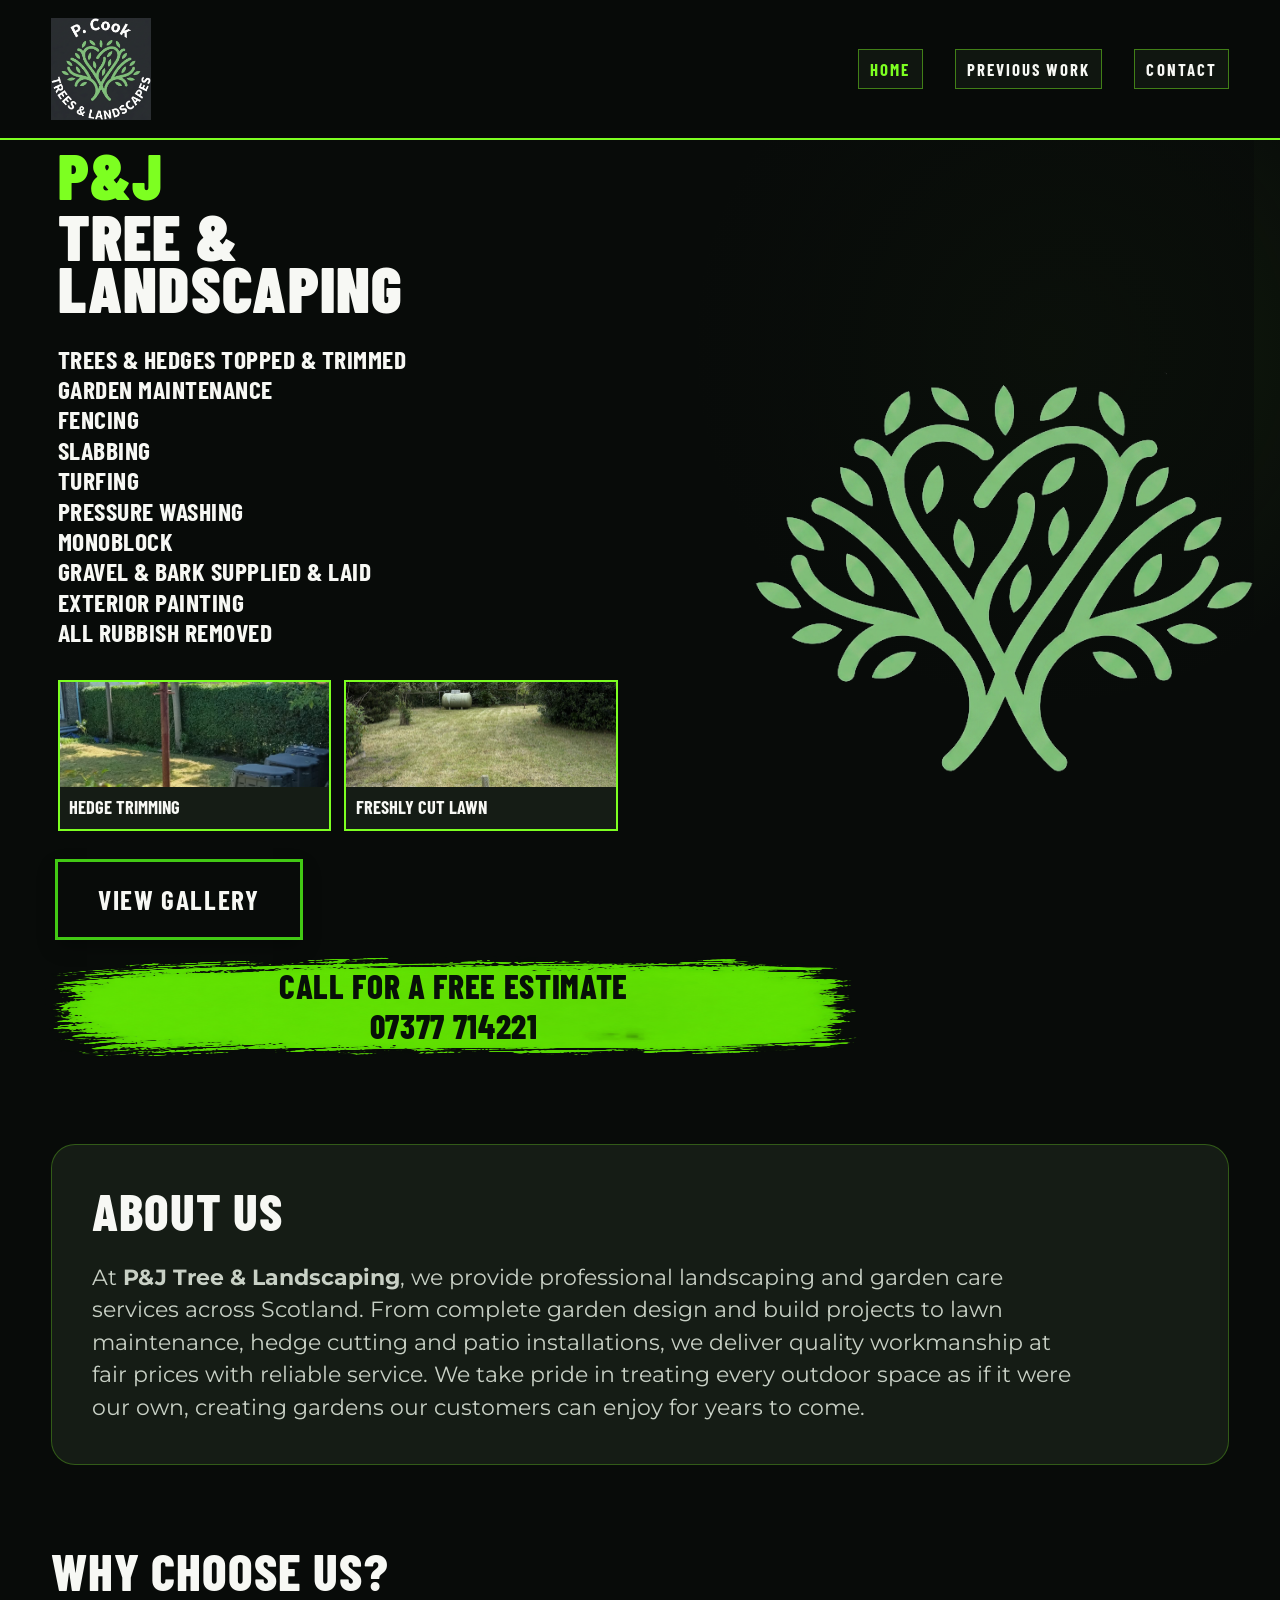
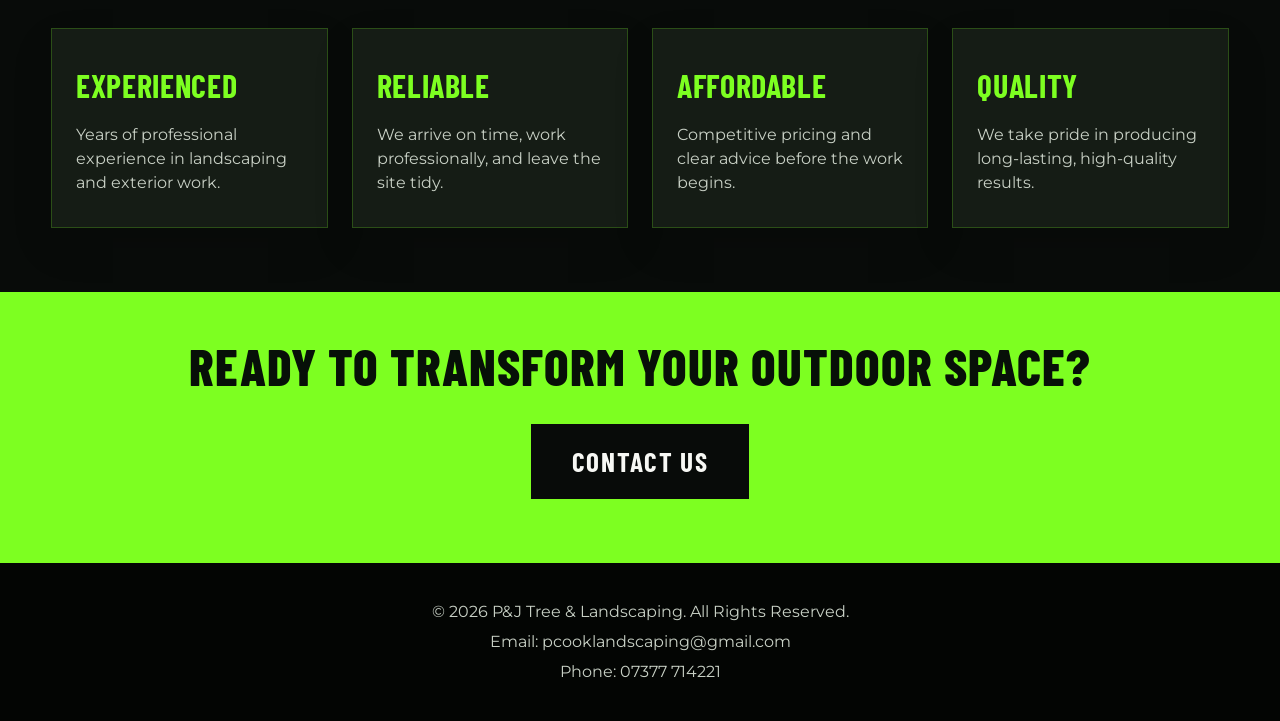
==== commit 191863e0: "changed the name" ====
--- a/index.html
+++ b/index.html
@@ -3,7 +3,7 @@
 <head>
     <meta charset="UTF-8">
     <meta name="viewport" content="width=device-width, initial-scale=1.0">
-    <title>P&J Tree&Landscaping | Home</title>
+    <title>P&J Tree & Landscaping | Home</title>
 
     <link rel="stylesheet" href="style.css">
 
@@ -17,7 +17,7 @@
     <header class="site-header">
         <nav class="navbar">
             <div class="logo">
-                <a href="index.html"><img src="images/logo.png" alt="P. Cook Trees & Landscapes logo"></a>
+                <a href="index.html"><img src="images/logo.png" alt="P&J Tree & Landscaping logo"></a>
             </div>
 
             <ul class="nav-links">
@@ -33,7 +33,7 @@
             <div class="hero-panel">
                 <div class="hero-copy">
                     <div class="brand-mark">
-                        <h1>P&J</h1>
+                        <h1>P&amp;J</h1>
                         <h2>TREE &amp;<br>LANDSCAPING</h2>
                     </div>
 
@@ -69,7 +69,7 @@
                     </div>
                 </div>
 
-                <img class="hero-art" src="images/transparent.png" alt="P. Cook Trees & Landscapes transparent logo">
+                <img class="hero-art" src="images/transparent.png" alt="P&J Tree & Landscaping transparent logo">
             </div>
         </section>
 
@@ -77,7 +77,7 @@
             <div class="container">
                 <h2>About Us</h2>
                 <p>
-                    At <strong>P. Cook Trees & Landscapes</strong>, we provide professional landscaping and garden care
+                    At <strong>P&J Tree & Landscaping</strong>, we provide professional landscaping and garden care
                     services across Scotland. From complete garden design and build projects to lawn maintenance, hedge
                     cutting and patio installations, we deliver quality workmanship at fair prices with reliable service.
                     We take pride in treating every outdoor space as if it were our own, creating gardens our customers can
@@ -122,7 +122,7 @@
     </main>
 
     <footer>
-        <p>&copy; 2026 P&J Tree &amp; Landscaping. All Rights Reserved.</p>
+        <p>&copy; 2026 P&amp;J Tree &amp; Landscaping. All Rights Reserved.</p>
         <p>Email: pcooklandscaping@gmail.com</p>
         <p>Phone: 07377 714221</p>
     </footer>
